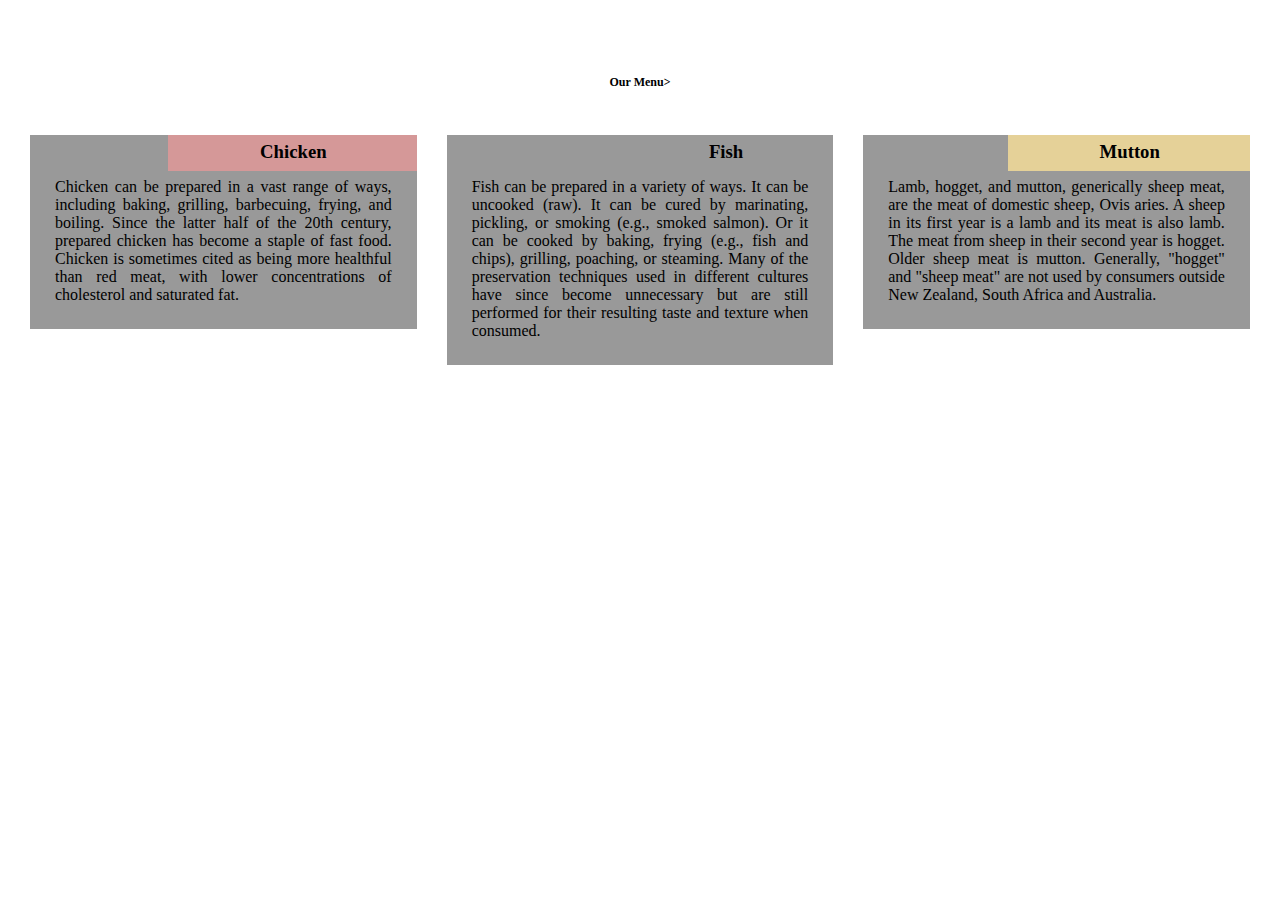
==== index.html @ 629e4244 "Add files via upload" ====
<!DOCTYPE html>
<html>
<head>
	<meta charset="utf-8">
	<meta name="viewport" content="width=device-width, initial-scale=1">
	<title>MY Responsive Layout</title>
	<link rel="stylesheet" type="text/css" href="css/style.css">
</head>
<body>
<div class="container">
	<div class="row">
		<h1 class="menu-title">Our Menu></h1>
		<div class="col-lg-4">
			<div class="item">
				<div class="item-title" id="title-one">
					<h3> Chicken </h3>
				</div>
				<p>Chicken can be prepared in a vast range of ways, including baking, grilling, barbecuing, frying, and boiling. Since the latter half of the 20th century, prepared chicken has become a staple of fast food. Chicken is sometimes cited as being more healthful than red meat, with lower concentrations of cholesterol and saturated fat.</p>
			</div>
		</div>

		<div class="col-lg-4">
			<div class="item">
				<div class="item-title" id="title-two">
					<h3> Fish </h3>
				</div>
				<p>
					Fish can be prepared in a variety of ways. It can be uncooked (raw). It can be cured by marinating, pickling, or smoking (e.g., smoked salmon). Or it can be cooked by baking, frying (e.g., fish and chips), grilling, poaching, or steaming. Many of the preservation techniques used in different cultures have since become unnecessary but are still performed for their resulting taste and texture when consumed.
				</p>
			</div>
		</div>
		<div class="col-lg-4 col-lg-tablet">
			<div class="item">
				<div class="item-title" id="title-three">
					<h3> Mutton </h3>
				</div>
				<p>
					Lamb, hogget, and mutton, generically sheep meat, are the meat of domestic sheep, Ovis aries. A sheep in its first year is a lamb and its meat is also lamb. The meat from sheep in their second year is hogget. Older sheep meat is mutton. Generally, "hogget" and "sheep meat" are not used by consumers outside New Zealand, South Africa and Australia.
				</p>
			</div>
		</div>
	</div>
</div>
</body>
</html>
---- css/style.css ----
*{
	box-sizing: border-box;
	margin: 0;
	padding: 0;
}

body{
	font-family: comic sans-serif;
}

.row{
	width: 100%;
}

.menu-title{
	text-align: center;
	margin-bottom: 30px;
	font-size: 75%;
}

.container{
	position: relative;
	top: 60px;
	margin: 15px;
}

.item{
	position: relative;
	top: 0;
	background-color: #999999;
	margin: 15px;
	padding: 25px;
	border: 3px solid #black;

}

.item p{
	margin-top: 18px;
	text-align: justify;
	font-size: 100%;
}

.item-title{
	position: absolute;
	top: 0;
	right: 0px;
	padding: 6px 90px;
	border-left: 2px solid #0000;
	border-bottom: 2px solid #0000;
}

#title-one{
	background-color: #D59898;
}

#title-two{
	backgroung-color: #C14543;
	font: white;
}

#title-three{
	background-color: #E5D198;
}

@media (min-width: 992px){
  .col-lg-1, .col-lg-2, .col-lg-3, .col-lg-4, .col-lg-5, .col-lg-6, .col-lg-7, .col-lg-8, .col-lg-9, .col-lg-10, .col-lg-11, .col-lg-12 {
    float: left;  
  }
  .col-lg-1 {
    width: 8.33%;
  }
  .col-lg-2 {
    width: 16.66%;
  }
  .col-lg-3 {
    width: 25%;
  }
  .col-lg-4 {
    width: 33.33%;
  }
  .col-lg-5 {
    width: 41.66%;
  }
  .col-lg-6 {
    width: 50%;
  }
  .col-lg-7 {
    width: 58.33%;
  }
  .col-lg-8 {
    width: 66.66%;
  }
  .col-lg-9 {
    width: 74.99%;
  }
  .col-lg-10 {
    width: 83.33%;
  }
  .col-lg-11 {
    width: 91.66%;
  }
  .col-lg-12 {
    width: 100%;
  }

}


@media (min-width: 768px) and (max-width: 991px){
  .col-lg-4 {
    width: 50%;
    float: left;
  }
  .col-lg-tablet{
   width: 100%;
   float: left;
 }
}


@media (max-width: 767px){
  .col-lg-4{
    width: 100%;
    float: left;
  }
}
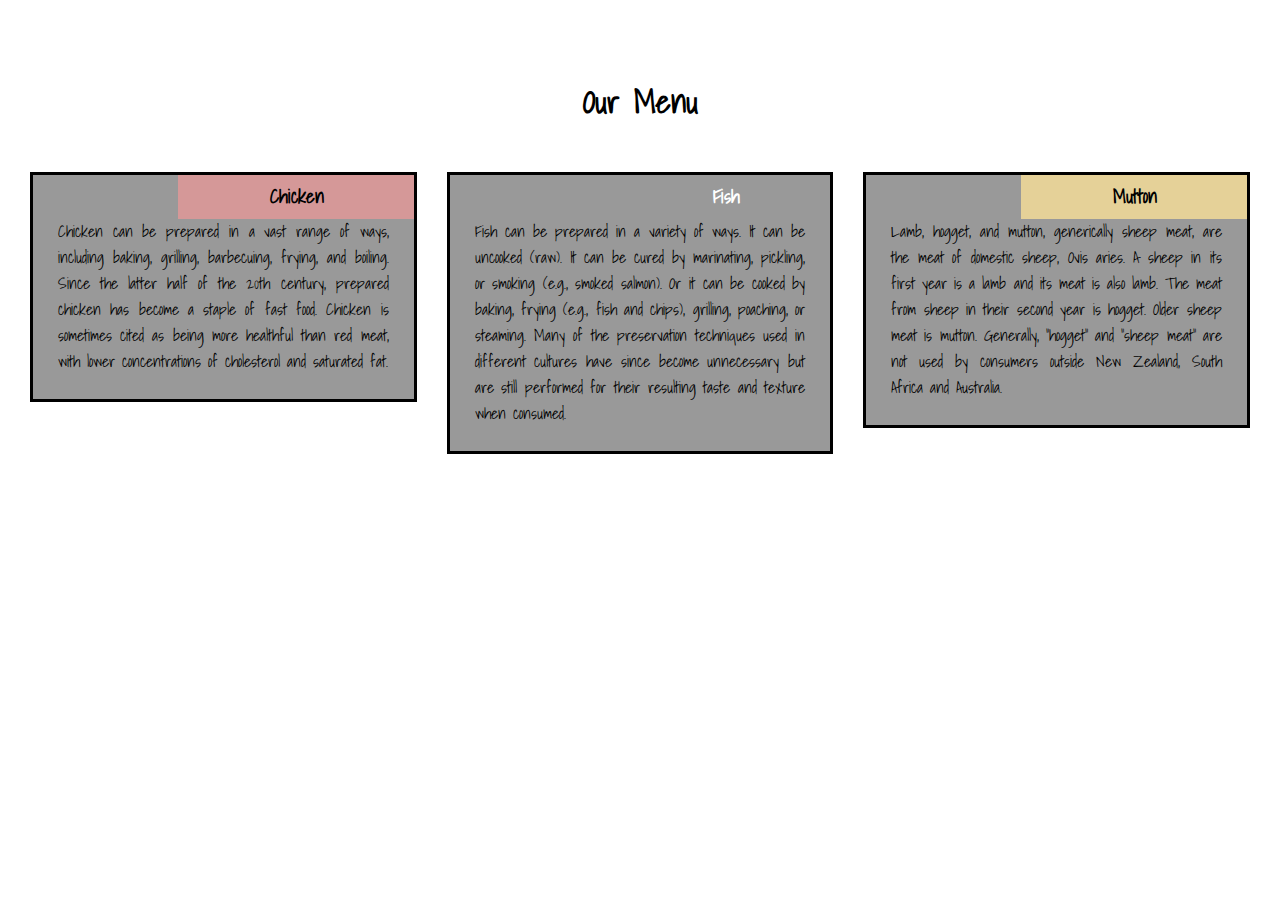
==== commit 8ca02d62: "Add files via upload" ====
--- a/index.html
+++ b/index.html
@@ -2,6 +2,9 @@
 <html>
 <head>
 	<meta charset="utf-8">
+	<link rel="preconnect" href="https://fonts.googleapis.com">
+	<link rel="preconnect" href="https://fonts.gstatic.com" crossorigin>
+	<link href="https://fonts.googleapis.com/css2?family=Shadows+Into+Light&display=swap" rel="stylesheet">
 	<meta name="viewport" content="width=device-width, initial-scale=1">
 	<title>MY Responsive Layout</title>
 	<link rel="stylesheet" type="text/css" href="css/style.css">
@@ -9,20 +12,22 @@
 <body>
 <div class="container">
 	<div class="row">
-		<h1 class="menu-title">Our Menu></h1>
+		<h1 class="menu-title">Our Menu</h1>
 		<div class="col-lg-4">
 			<div class="item">
 				<div class="item-title" id="title-one">
-					<h3> Chicken </h3>
+					<h3>Chicken</h3>
 				</div>
-				<p>Chicken can be prepared in a vast range of ways, including baking, grilling, barbecuing, frying, and boiling. Since the latter half of the 20th century, prepared chicken has become a staple of fast food. Chicken is sometimes cited as being more healthful than red meat, with lower concentrations of cholesterol and saturated fat.</p>
+				<p>
+					Chicken can be prepared in a vast range of ways, including baking, grilling, barbecuing, frying, and boiling. Since the latter half of the 20th century, prepared chicken has become a staple of fast food. Chicken is sometimes cited as being more healthful than red meat, with lower concentrations of cholesterol and saturated fat.
+				</p>
 			</div>
 		</div>
 
 		<div class="col-lg-4">
 			<div class="item">
 				<div class="item-title" id="title-two">
-					<h3> Fish </h3>
+					<h3>Fish</h3>
 				</div>
 				<p>
 					Fish can be prepared in a variety of ways. It can be uncooked (raw). It can be cured by marinating, pickling, or smoking (e.g., smoked salmon). Or it can be cooked by baking, frying (e.g., fish and chips), grilling, poaching, or steaming. Many of the preservation techniques used in different cultures have since become unnecessary but are still performed for their resulting taste and texture when consumed.
@@ -32,7 +37,7 @@
 		<div class="col-lg-4 col-lg-tablet">
 			<div class="item">
 				<div class="item-title" id="title-three">
-					<h3> Mutton </h3>
+					<h3>Mutton</h3>
 				</div>
 				<p>
 					Lamb, hogget, and mutton, generically sheep meat, are the meat of domestic sheep, Ovis aries. A sheep in its first year is a lamb and its meat is also lamb. The meat from sheep in their second year is hogget. Older sheep meat is mutton. Generally, "hogget" and "sheep meat" are not used by consumers outside New Zealand, South Africa and Australia.
--- a/css/style.css
+++ b/css/style.css
@@ -5,7 +5,7 @@
 }
 
 body{
-	font-family: comic sans-serif;
+  font-family: 'Shadows Into Light', cursive;
 }
 
 .row{
@@ -15,7 +15,6 @@
 .menu-title{
 	text-align: center;
 	margin-bottom: 30px;
-	font-size: 75%;
 }
 
 .container{
@@ -30,7 +29,7 @@
 	background-color: #999999;
 	margin: 15px;
 	padding: 25px;
-	border: 3px solid #black;
+	border: 3px solid #000;
 
 }
 
@@ -55,7 +54,7 @@
 
 #title-two{
 	backgroung-color: #C14543;
-	font: white;
+  color: white;
 }
 
 #title-three{
